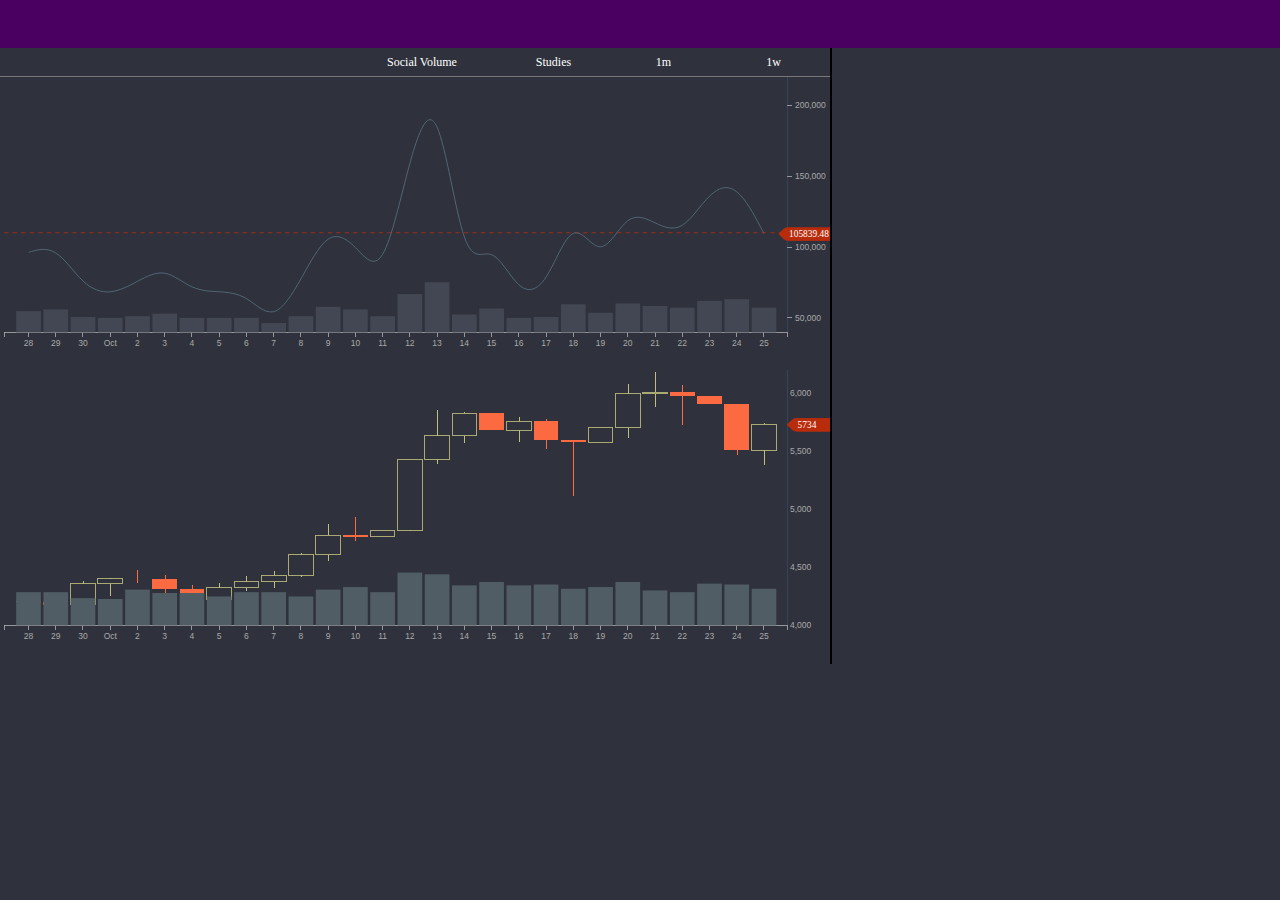
==== index.html @ 9d7d34ad "bottom chart is added" ====
<!DOCTYPE html>
<html>
<head>
    <title>BTC Chart - Decryptz</title>
    <meta charset="utf-8">
    <meta name="viewport" content="width=device-width, initial-scale=1">
    <link rel="stylesheet" href="https://use.fontawesome.com/releases/v5.3.1/css/all.css" integrity="sha384-mzrmE5qonljUremFsqc01SB46JvROS7bZs3IO2EmfFsd15uHvIt+Y8vEf7N7fWAU" crossorigin="anonymous">
    <link rel="stylesheet" href="cschart.css">
    <link rel="shortcut icon" href="favicon.ico">    
</head>
<body>
  <div class="header"></div>
    <div class="content">
    <div class="main-content">
        <div id="csbox">
            <div class="options-list">
              <div class="option dropdown">
                <a href="#" class="js-statname js-chart-title"><span class="stats-txt">Social Volume</span> &nbsp;<span class="fa fa-angle-down"></span></a>
                <ul class="chart-stat hide">
                  <li class="js-stat active">Social Volume</li>
                  <li class="js-stat">% Positive Sentiment</li>
                  <li class="js-stat">Positive Tweets</li>
                  <li class="js-stat">Negative Tweets</li>
                </ul>
              </div>

                <div class="option dropdown">
                <a href="#" class="js-statname js-chart-title"><span class="stats-txt">Studies</span>&nbsp;<span class="fa fa-angle-down"></span></a>
                <ul class="chart-stat hide">
                  <li class="js-stat active">EMA12</li>
                  <li class="js-stat">EMA26</li>
                  <li class="js-stat">Implied Price</li>                  
                </ul>
              </div>

              <div class="option dropdown">
                <a href="#" class="js-statname js-chart-title"><span class="stats-txt">1m</span>&nbsp;<span class="fa fa-angle-down"></span></a>
                <ul class="chart-stat hide">
                  <li class="js-stat active">1m</li>
                  <li class="js-stat">1h</li>
                  <li class="js-stat">1d</li>                  
                </ul>
              </div>

              <div class="option dropdown">
                <a href="#" class="js-statname js-chart-title"><span class="stats-txt">1w</span>&nbsp;<span class="fa fa-angle-down"></span></a>
                <ul class="chart-stat hide">
                  <li class="js-stat active">1w</li>
                  <li class="js-stat">2w</li>
                  <li class="js-stat">1m</li>
                  <li class="js-stat">3m</li>
                  <li class="js-stat">6m</li>
                  <li class="js-stat">1y</li>
                </ul>
              </div>
            </div>
            <div id="chart1"></div>
            <div id="chart2"></div>
        </div> <!-- csbox -->
        <div class="toolTip">
                <span id="huDate">9/8 03:00 – 9/9 03:00</span>
                <div class="hud-row">
                  <span id="huSocial">Negative Tweets: 6305</span>
                  <span id="huSocialVolume">Social Vol: 141k</span>
                </div>
                <div class="hud-row">
                  <span id="huOpen">Open: 6,413.12</span>
                  <span id="huClose">Close: 6,200.16</span>
                </div>
                <div class="hud-row">
                  <span id="huHigh">High: 6,480.57</span>
                  <span id="huLow">Low: 6,134.76</span>
                </div>
                <span id="huVolume">Volume: 49.7k</span>
        </div>
    </div> <!-- demobox -->
    <div class="sidebar">
    </div>
  </div>
    <script src="https://code.jquery.com/jquery-3.3.1.min.js" integrity="sha256-FgpCb/KJQlLNfOu91ta32o/NMZxltwRo8QtmkMRdAu8=" crossorigin="anonymous"></script>
    <script src="https://d3js.org/d3.v3.min.js" charset="utf-8"></script>        
    <script src="d3-zoom-pan-extent.js"></script>    
    <script src="topchart.js"></script>
    <script src="bottomchart.js"></script>
    <script src="csbars.js"></script>
    <script src="cslinechart.js"></script>    
    <script src="csdataprep.js"></script>
    <script src="csmain.js"></script>
    <script src="emchart.js"></script>
</body>
</html>
---- cschart.css ----
html, body {
    margin: 0;
    width: 100%;
    height: 100%;
}
/* Container
/* =============================================== */
#demobox {
    margin: auto;     
    min-width: 700px; 
    max-width: 1000px; 
    padding-left: 30px; 
    color: #333; }

#csbox {
    color: #fff;             
}


.grid text{
    display: none;
}
.options-list a{
    color: #fff;
    text-decoration: none;
}
body{
    background-color: #2f323c;    
    margin: 0;
    padding: 0;
}
/* Candlestick Chart
/* =============================================== */
 .grid { stroke-opacity: .3; }
 .axis line,
 .axis.xaxis path { fill: none; stroke: darkgrey; shape-rendering: crispEdges; }
 .tick text { font: 10px sans-serif; fill: darkgrey; stroke-opacity: .3; }
 .axis.yaxis path { fill: none; stroke: #292f3b; display: none}

 .bands rect { fill: #c8d6d6; fill-opacity: 0; stroke-opacity: 0; pointer-events: all; shape-rendering: crispEdges; }
 .bands .hoved { fill-opacity: .6; }
 .sticks rect { pointer-events: none; shape-rendering: crispEdges; }
 .candles .rise {stroke:#bec07a; fill:#2f323c;} 
 .sticks .rise{fill:#bec07a;}
 .sticks .fall,  .candles .fall { fill: #fc6a42; }
/* .sticks .hoved { stroke: white; }
 .candles .hoved { stroke: white; }*/
 .candles rect { pointer-events: none; shape-rendering: crispEdges; }

 .bbmn { fill: none; stroke: cyan; stroke-width: 1.5px; pointer-events: none; }
 .bbup { fill: none; stroke: green; stroke-width: 1.5px; pointer-events: none; }
 .bbdn { fill: none; stroke: crimson; stroke-width: 1.5px; pointer-events: none; }

 .volumebar { fill: #c8d6d6; } 
 .volumebar rect { pointer-events: none; }
/* .volumebar .hoved { fill: white; }*/
 .sigmabar { fill: darkgrey; } 
 .sigmabar rect { pointer-events: none; }
 .sigmabar .hoved { fill: white; }

#option    { width: 230px; height: 25px; float: left; padding-top: 5px; }
#option input { cursor: pointer; border-radius: 5px; color: #fff; background: #696d75; border: none; }
#option input {
                -webkit-box-shadow: 0px 1px 3px 0px rgba(0,0,0,0.75);
                -moz-box-shadow: 0px 1px 3px 0px rgba(0,0,0,0.75);
                box-shadow: 0px 1px 3px 0px rgba(0,0,0,0.75);
              }
#option .active { cursor: auto; background: #94979d; }
#option .active {
                -webkit-box-shadow: none;
                -moz-box-shadow: none;
                box-shadow: none;
              }
#infobar   { width: 440px; height: 25px; float: left; padding-top: 5px; text-align: left; font-family: sans-serif; }
.infohead  { width: 140px; height: 25px; margin: 0px 2px; float: left; }
.infobox   { width: 70px; height: 30px; margin: 0px 2px; float: left; }

#volchart .volbar .volfill { fill: crimson; } 
#volchart .sigbar .sigfill { fill: crimson; } 
#volchart input { cursor: pointer; }

path { 
  stroke: steelblue;  
  fill: none;
}

.list-inline-item {
    display: inline-block;
}

.list-inline select{
        border: none;
    padding: 0;
    background: none;
    color: #190430;
    font-weight: 600;
    height: auto !important;
    width: auto;
    -webkit-appearance: none;
    -moz-appearance: none;
    appearance: none;
}

.custom-control-input:checked ~ .custom-control-label::before {
    color: #fff;
    background-color: #07B0BB;
}

.custom-checkbox .custom-control-input:checked ~ .custom-control-label::after {
    border: 2px solid #07B0BB;
    padding: 2px;
    box-shadow: inset 0px 0px 0px 2px #fff;
    border-radius: 1px;
}
.custom-control-label::after {
    position: absolute;
    top: 0;
    left: 0;
    display: block;
    width: 0.8125rem;
    height: 0.8125rem;
    content: "";
    background-repeat: no-repeat;
    background-position: center center;
    background-size: 50% 50%;
}
.custom-checkbox .custom-control-input:checked ~ .custom-control-label::after {
    background-image: none;
}

.custom-control-input {
    position: absolute;
    z-index: -1;
    opacity: 0;
}
.custom-control {
    position: relative;
    display: block;
    min-height: 1.5rem;
    padding-left: 1.5rem;
}
.custom-checkbox .custom-control-label::before {
    background: none;
    border: 2px solid rgba(25, 4, 48, 0.3);
}

.custom-checkbox .custom-control-input:checked ~ .custom-control-label::before {
    background-color: #07B0BB;
}

fieldset:focus{
    outline: none;
}
fieldset{
    border: 0;
    outline: none;
    padding: 0 20px;
}
.custom-checkbox .custom-control-input:checked ~ .custom-control-label {
    color: #07B0BB;
}
.custom-control-label {
    color: #76767C;
}
.custom-checkbox .custom-control-label {
    vertical-align: middle;
}

.custom-checkbox .custom-control-label::before {
    background: none;
    border: 2px solid rgba(25, 4, 48, 0.3);
}
.custom-checkbox .custom-control-label::before {
    border-radius: 1px;
}
.custom-control-label::before {
    position: absolute;
    top: 0;
    left: 0;
    display: block;
    width: 0.8125rem;
    height: 0.8125rem;
    pointer-events: none;
    content: "";
    -webkit-user-select: none;
    -moz-user-select: none;
    -ms-user-select: none;
    user-select: none;
    background-color: #dee2e6;
}

.custom-control-inline {
    display: -webkit-inline-box;
    display: -webkit-inline-flex;
    display: -ms-inline-flexbox;
    display: inline-flex;
    margin-right: 1rem;
}

.btn-group input[type="radio"]{
        position: absolute;
    clip: rect(0, 0, 0, 0);
    pointer-events: none;
}

.btn-group label{
        position: relative;
    -webkit-box-flex: 0;
    -webkit-flex: 0 1 auto;
    -ms-flex: 0 1 auto;
    flex: 0 1 auto;
    color: #76767C;
    font-weight: 600;
}

.btn-link:hover {
    color: #2f2681;
    text-decoration: underline;
    background-color: transparent;
    border-color: transparent;
}

.ema12line{stroke:#70b0bb;}
.ema26line{stroke:#e29eda;}
.psline{stroke:#8cc176;}
.pvline{stroke:#8cc176;}
.nvline{stroke:#fc7a7a;}
.tvline{stroke:#9fb0ba;}
.ipline{stroke:#FAEFBD;}

.line:hover{stroke-width:2px;}

*,*:focus, *:hover{
    outline:none;
}
.indicator_g text{
    fill: white;    
    font-size: 11px;
}
.ps_indicator{stroke: #8cc176;fill:#8cc176;}
.nv_indicator{stroke: #fc7a7a;fill:#fc7a7a;}
.pv_indicator{stroke: #8cc176;fill:#8cc176;}
.tv_indicator{stroke: #9fb0ba;fill:#9fb0ba;}
.ema12_indicator{stroke: #70b0bb;fill:#70b0bb;}
.ema26_indicator{stroke: #e29eda;fill: #e29eda;}
.ohlc_indicator{stroke:#fc6a42;fill: #fc6a42;}
.ip_indicator{stroke:#FAEFBD;fill: #FAEFBD;}
.focus_indicator{stroke:#FAFAFA;fill:#FAFAFA;}
legend{color: #1904304d !important;text-align: left;padding-left: 0;margin-bottom: 10px;}

.implied_price{display: none;}
.linechart_wrapper.ip{display: none;}
svg{
    cursor: crosshair;
}

.ema_chart{
    display: none;
}
rect.pane{
    cursor: crosshair;
    fill: none;
    pointer-events: all;
}

.linechart_wrapper{
    display: none;
}

.sv.linechart_wrapper{
    display: block;
}

g.sticks,g.candles, g.volumebar{
    clip-path: url(#clip);
}
path.line{
    clip-path: url(#clip);
}

#radioes2 label.active{font-weight: 700;color: #2f2681;text-decoration: underline;}
.list-inline{
    text-align: left;
}
.focus_g text{
    fill: black;
    font-size: 11px;
}
.x_wrapper text{
    fill: white;
    text-anchor: middle;
}

.x_grid_line,.y_grid_line{
    stroke: #999999;
    stroke-width:1px;
}

@media screen and (max-width: 768px){
    svg{
        width: 100%;
        height: auto;
    }

    #demobox{
        min-width: inherit;
        padding-left: 0;       
    }   

    #csbox{
        height: auto;
    }

    fieldset{
        padding: 0px;
    }

    ul.list-inline{
        padding-left: 0;
    }
}

.main-content {
    display: flex;
    flex: 1;
    flex-direction: column;
    position: relative;
}

.sidebar {
    width: 450px;
    display: flex;
    flex-flow: column nowrap;
    border-left: 2px solid #000;
}

.content{
    display: flex;
    flex: 1;    
    position: relative;
    max-height: calc(100vh - 48px);
}

.options-list{
    display: flex;
    justify-content: flex-end;
    border-bottom: 1px solid #777;
}

.option:first-child{
    width: 150px;
}
.option{
    display: inline-block;
    width: 110px;
    text-align: center;
    position: relative;
    font-size: 12px;
}

.hide{
    display: none;
}

.option ul{
    position: absolute;
    left: 0;
    top: 100%;
    width: 100%;
    margin: 0;
    padding: 0;
    list-style: none;
    background-color: #40434c;
    z-index: 9999;
}
.option ul li{
    list-style-type: none;
    padding: 3px;
    text-align: center;
    height: 1.5rem;
    line-height: 1.5rem;
    border-bottom: 1px solid rgba(255,255,255,0.05);
}

.option a{
    padding:6px 15px;
    display: inline-block;    
    width: 100%;
}

.fa{
    font-size: 14px;
    font-weight: 600;
}

.active{
    background-color: #40434c;
}

.js-stat.active{
    background-color: rgba(255,255,255,0.1);
}

.header{
    background-color: #4a0061;
    width:100%;
    height:48px;
}

::-webkit-scrollbar {
    width: 8px;
    background-color: #373737;
}
::-webkit-scrollbar-thumb {
    -webkit-box-shadow: inset 0 0 6px rgba(0,0,0,0.6);
    background-color: #777;
}

*{
    box-sizing: border-box;
}

.indicator_g path{
    fill: #B82C0C !important;
    stroke:#B82C0C !important;
}

.sv path{
    stroke:#576F7F;
}

.dotted_line{
    stroke:#B82C0C !important;
    stroke-dasharray: 5 5;
}

.toolTip {
    font-family: "Helvetica Neue", Helvetica, Arial, sans-serif;
    position: absolute;
    display: none;
    width: auto;
    height: auto;
    min-width: 310px;
    min-height: 115px;    
    border: 0 none;        
    background-color: rgba(0,0,0,0.2);
    color: white;
    font: 13px sans-serif;
    padding: 8px 20px;
    text-align: left;
    left: 50%;
    -webkit-transform: translateX(-50%);
    transform: translateX(-50%);
    top: 30px;
}

#huDate{
    text-align: center;
    padding-bottom: 5px;
    display: block;
}
.toolTip td{
  vertical-align: top;
  padding: 5px 15px;
  font-family: "Source Sans Pro";
  font-size: 11px;
  line-height: 14px;
}


.sv_barbar rect{
    fill:#434753;
}
.tvbar rect{
    fill:#505D64;
}
.x_move_rect{
    fill:#bfbfbf33;
}

.hud-row{
    display: flex;
    justify-content: space-between;
    padding-bottom: 5px;
}
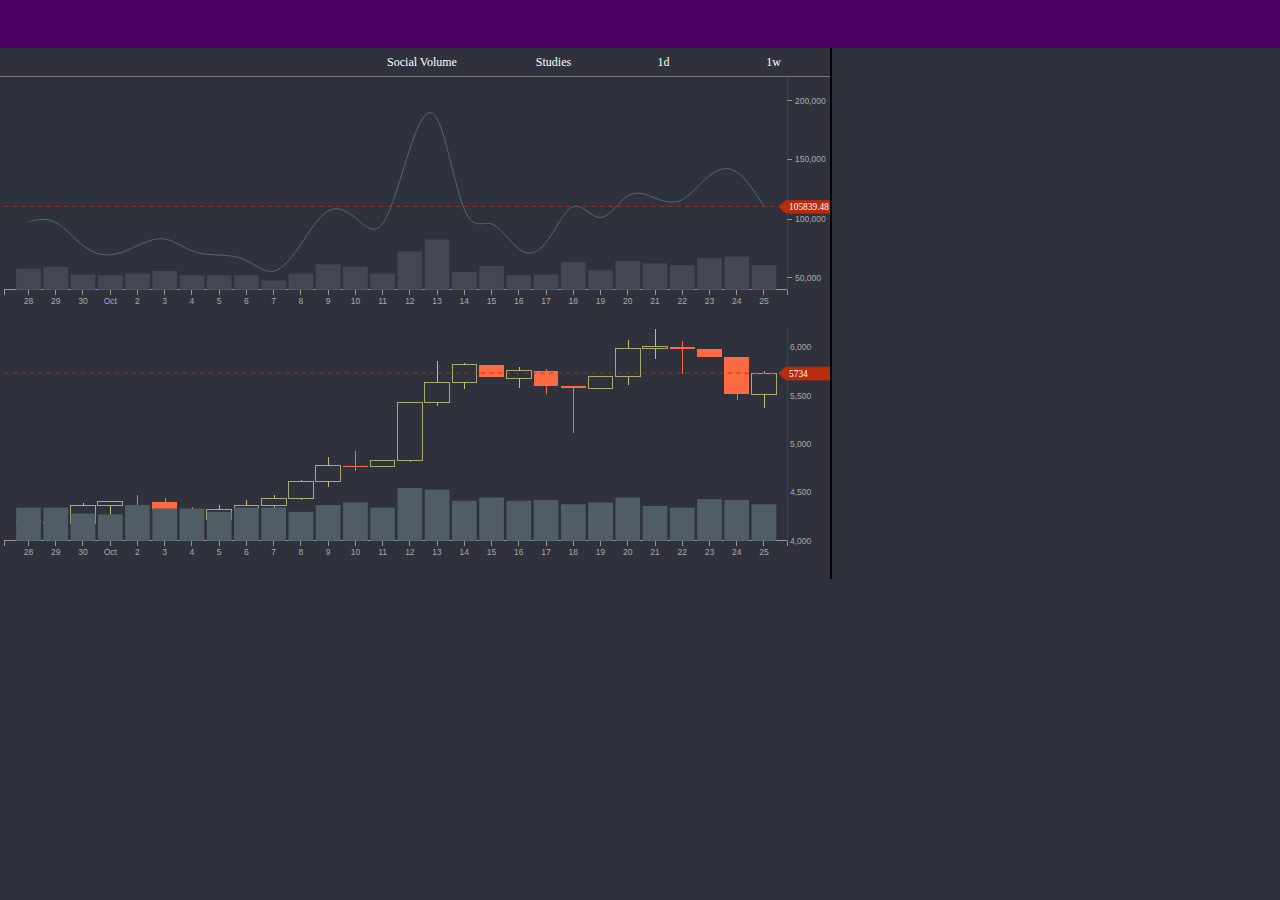
==== commit 8293763a: "dropdown highlight completed" ====
--- a/index.html
+++ b/index.html
@@ -15,42 +15,42 @@
         <div id="csbox">
             <div class="options-list">
               <div class="option dropdown">
-                <a href="#" class="js-statname js-chart-title"><span class="stats-txt">Social Volume</span> &nbsp;<span class="fa fa-angle-down"></span></a>
+                <a href="#" class="js-statname js-chart-title" id="linechart-stat"><span class="stats-txt">Social Volume</span> &nbsp;<span class="fa fa-angle-down"></span></a>
                 <ul class="chart-stat hide">
-                  <li class="js-stat active">Social Volume</li>
-                  <li class="js-stat">% Positive Sentiment</li>
-                  <li class="js-stat">Positive Tweets</li>
-                  <li class="js-stat">Negative Tweets</li>
+                  <li class="js-stat active" data-option="sv">Social Volume</li>
+                  <li class="js-stat" data-option="ps">% Positive Sentiment</li>
+                  <li class="js-stat" data-option="pv">Positive Tweets</li>
+                  <li class="js-stat" data-option="nv">Negative Tweets</li>
                 </ul>
               </div>
 
-                <div class="option dropdown">
-                <a href="#" class="js-statname js-chart-title"><span class="stats-txt">Studies</span>&nbsp;<span class="fa fa-angle-down"></span></a>
+              <div class="option dropdown ema_options">
+                <a href="#" class="js-statname js-chart-title" id="studies-stat"><span class="stats-txt">Studies</span>&nbsp;<span class="fa fa-angle-down"></span></a>
                 <ul class="chart-stat hide">
-                  <li class="js-stat active">EMA12</li>
-                  <li class="js-stat">EMA26</li>
-                  <li class="js-stat">Implied Price</li>                  
+                  <li class="study ema12 js-stat" data-option="ema12">EMA12</li>
+                  <li class="study ema26 js-stat" data-option="ema26">EMA26</li>
+                  <li class="study ip js-stat" data-option="ip">Implied Price</li>                  
                 </ul>
               </div>
 
               <div class="option dropdown">
-                <a href="#" class="js-statname js-chart-title"><span class="stats-txt">1m</span>&nbsp;<span class="fa fa-angle-down"></span></a>
+                <a href="#" class="js-statname js-chart-title" id="period-stat"><span class="stats-txt">1d</span>&nbsp;<span class="fa fa-angle-down"></span></a>
                 <ul class="chart-stat hide">
-                  <li class="js-stat active">1m</li>
-                  <li class="js-stat">1h</li>
-                  <li class="js-stat">1d</li>                  
+<!--                   <li class="js-stat">1m</li>
+                  <li class="js-stat">1h</li> -->
+                  <li class="js-stat active">1d</li>                  
                 </ul>
               </div>
 
               <div class="option dropdown">
-                <a href="#" class="js-statname js-chart-title"><span class="stats-txt">1w</span>&nbsp;<span class="fa fa-angle-down"></span></a>
+                <a href="#" class="js-statname js-chart-title" id="duration-stat"><span class="stats-txt">1w</span>&nbsp;<span class="fa fa-angle-down"></span></a>
                 <ul class="chart-stat hide">
-                  <li class="js-stat active">1w</li>
-                  <li class="js-stat">2w</li>
-                  <li class="js-stat">1m</li>
-                  <li class="js-stat">3m</li>
-                  <li class="js-stat">6m</li>
-                  <li class="js-stat">1y</li>
+                  <li class="js-stat active" data-option="1w">1w</li>
+                  <li class="js-stat" data-option="2w">2w</li>
+                  <li class="js-stat" data-option="1m">1m</li>
+                  <li class="js-stat" data-option="3m">3m</li>
+                  <li class="js-stat" data-option="6m">6m</li>
+                  <li class="js-stat" data-option="1y">1y</li>
                 </ul>
               </div>
             </div>
--- a/cschart.css
+++ b/cschart.css
@@ -373,15 +373,19 @@
     background-color: #40434c;
     z-index: 9999;
 }
+.option ul li:hover{
+    background-color: rgba(255,255,255,0.1);
+}
 .option ul li{
     list-style-type: none;
-    padding: 3px;
+    padding: 6px;
     text-align: center;
-    height: 1.5rem;
-    line-height: 1.5rem;
+    cursor: pointer;
     border-bottom: 1px solid rgba(255,255,255,0.05);
 }
-
+.option a:hover{
+    background-color: #40434c;
+}
 .option a{
     padding:6px 15px;
     display: inline-block;    
@@ -482,4 +486,14 @@
     display: flex;
     justify-content: space-between;
     padding-bottom: 5px;
+}
+
+.study.ema26.active{
+    color:#e29eda;
+}
+.study.ip.active{
+    color:#faedb2;
+}
+.study.ema12.active{
+    color: #07b0bb;
 }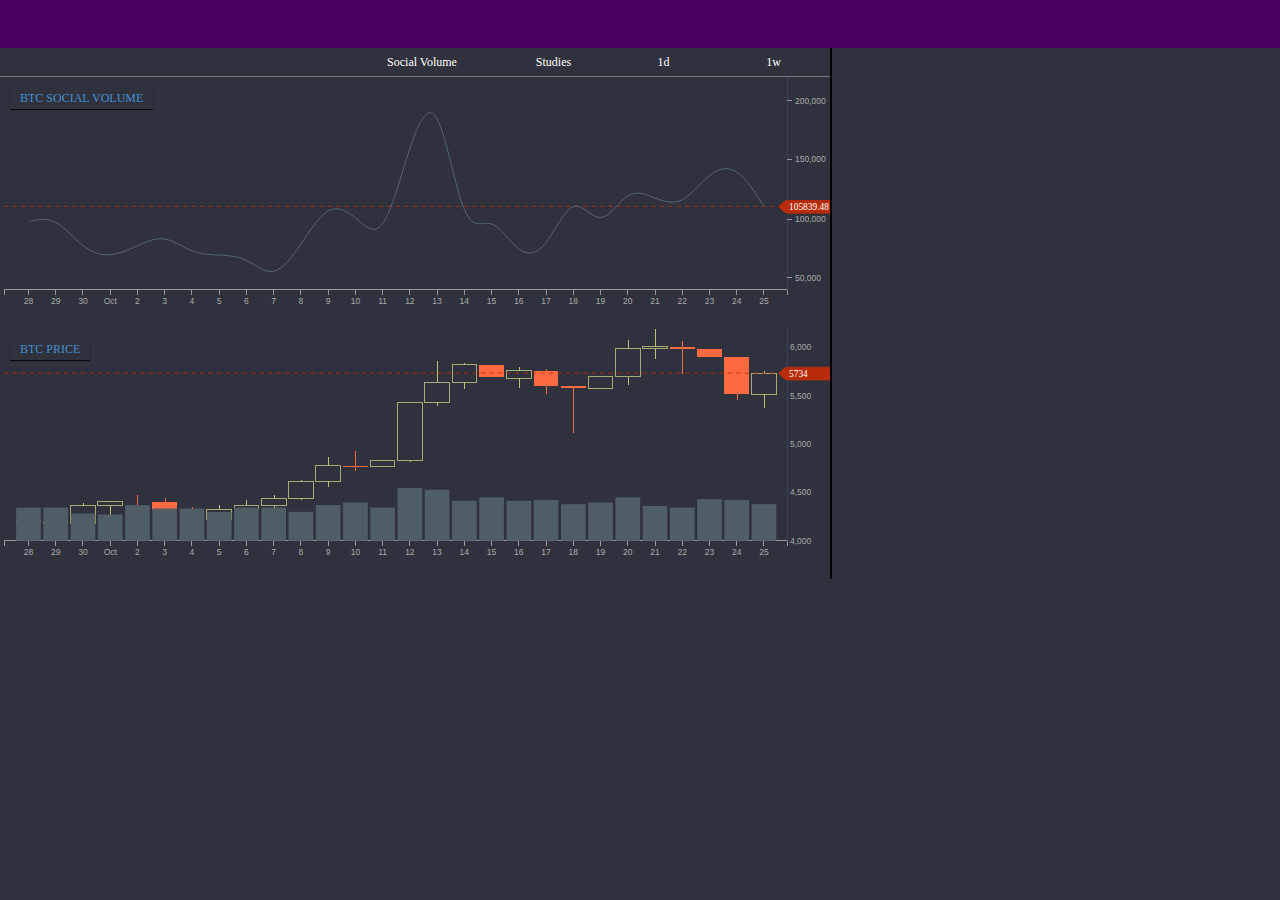
==== commit 251223ac: "chart type dropdown completed" ====
--- a/index.html
+++ b/index.html
@@ -54,8 +54,8 @@
                 </ul>
               </div>
             </div>
-            <div id="chart1"></div>
-            <div id="chart2"></div>
+            <div class="chart_wrapper"><div class="stx-panel-title chart-title" id="topchart_title">BTC Social Volume</div><div id="chart1"></div></div>
+            <div class="chart_wrapper"><div class="stx-panel-title chart-title">BTC Price</div><div id="chart2"></div></div>            
         </div> <!-- csbox -->
         <div class="toolTip">
                 <span id="huDate">9/8 03:00 – 9/9 03:00</span>
--- a/cschart.css
+++ b/cschart.css
@@ -261,10 +261,6 @@
     cursor: crosshair;
     fill: none;
     pointer-events: all;
-}
-
-.linechart_wrapper{
-    display: none;
 }
 
 .sv.linechart_wrapper{
@@ -496,4 +492,21 @@
 }
 .study.ema12.active{
     color: #07b0bb;
+}
+
+.chart_wrapper{
+    position: relative;
+}
+
+.chart_wrapper .stx-panel-title{
+    position: absolute;
+    color: #468fd2;
+    box-shadow: 0px 1px 1px rgba(0,0,0,0.8);
+    text-align: left;
+    text-transform: uppercase;
+    padding: 0 10px 0 10px;
+    line-height: 22px;
+    font-size: 12px;
+    left: 10px;
+    top: 10px;
 }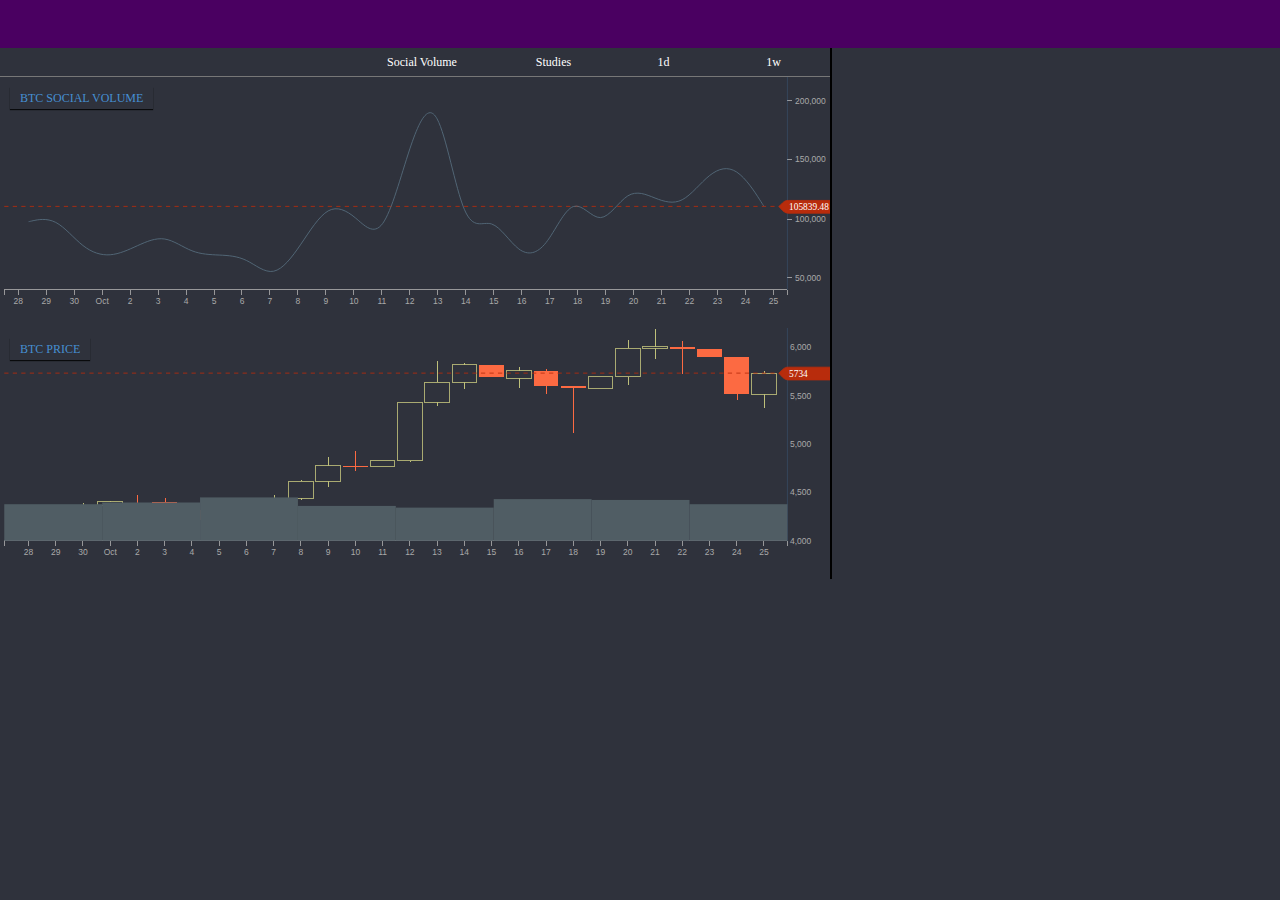
==== commit 63906736: "gradient added" ====
--- a/index.html
+++ b/index.html
@@ -84,6 +84,7 @@
     <script src="bottomchart.js"></script>
     <script src="csbars.js"></script>
     <script src="cslinechart.js"></script>    
+    <script src="csareachart.js"></script>    
     <script src="csdataprep.js"></script>
     <script src="csmain.js"></script>
     <script src="emchart.js"></script>
--- a/cschart.css
+++ b/cschart.css
@@ -440,12 +440,12 @@
     display: none;
     width: auto;
     height: auto;
-    min-width: 310px;
+    min-width: 325px;
     min-height: 115px;    
     border: 0 none;        
     background-color: rgba(0,0,0,0.2);
     color: white;
-    font: 13px sans-serif;
+    font: 12px sans-serif;
     padding: 8px 20px;
     text-align: left;
     left: 50%;
@@ -509,4 +509,8 @@
     font-size: 12px;
     left: 10px;
     top: 10px;
+}
+
+.areachart_wrapper path{
+    fill:url('#path_grad');
 }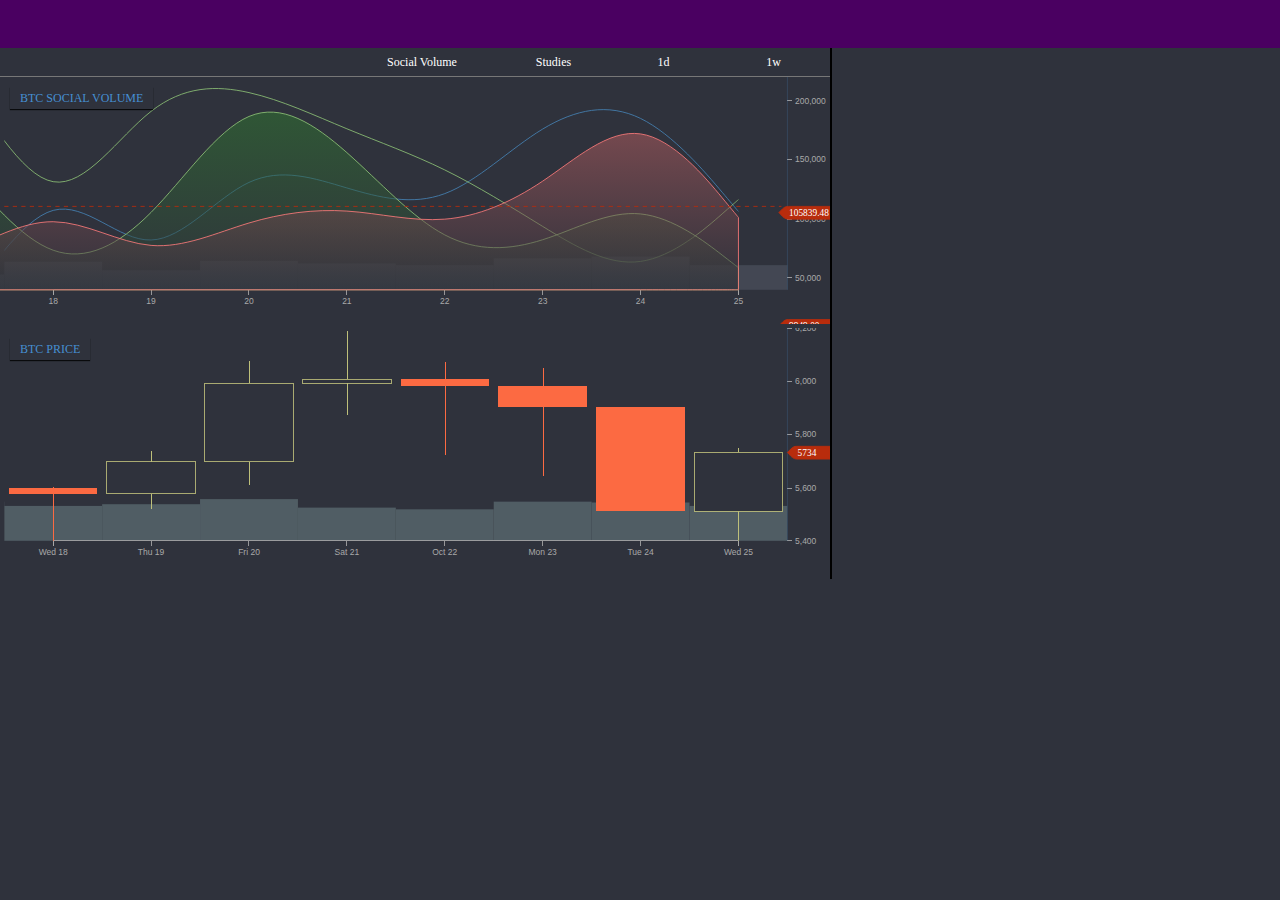
==== commit 45cab214: "unnecessary files removed" ====
--- a/index.html
+++ b/index.html
@@ -82,9 +82,9 @@
     <script src="d3-zoom-pan-extent.js"></script>    
     <script src="topchart.js"></script>
     <script src="bottomchart.js"></script>
-    <script src="csbars.js"></script>
+<!--     <script src="csbars.js"></script>
     <script src="cslinechart.js"></script>    
-    <script src="csareachart.js"></script>    
+    <script src="csareachart.js"></script>  -->   
     <script src="csdataprep.js"></script>
     <script src="csmain.js"></script>
     <script src="emchart.js"></script>
--- a/cschart.css
+++ b/cschart.css
@@ -224,7 +224,10 @@
 .ema26line{stroke:#e29eda;}
 .psline{stroke:#8cc176;}
 .pvline{stroke:#8cc176;}
-.nvline{stroke:#fc7a7a;}
+.pvarea{
+    stroke: #8cc176;
+}
+.nvarea,.nvline{stroke:#fc7a7a;}
 .tvline{stroke:#9fb0ba;}
 .ipline{stroke:#FAEFBD;}
 
@@ -267,13 +270,16 @@
     display: block;
 }
 
-g.sticks,g.candles, g.volumebar{
+g.sticks,g.candles, g.volumebar, g.sv_barbar g.svbar{
     clip-path: url(#clip);
 }
 path.line{
     clip-path: url(#clip);
 }
 
+g.tvbar{
+    clip-path: url(#clip2);
+}
 #radioes2 label.active{font-weight: 700;color: #2f2681;text-decoration: underline;}
 .list-inline{
     text-align: left;
@@ -468,7 +474,7 @@
 }
 
 
-.sv_barbar rect{
+.svbar rect{
     fill:#434753;
 }
 .tvbar rect{
@@ -513,4 +519,13 @@
 
 .areachart_wrapper path{
     fill:url('#path_grad');
+}
+.pvarea.area{
+    fill:url('#path_gradpv');   
+    fill-opacity: 0.5;
+}
+
+.nvarea.area{
+    fill:url('#path_gradnv');   
+    fill-opacity: 0.5;
 }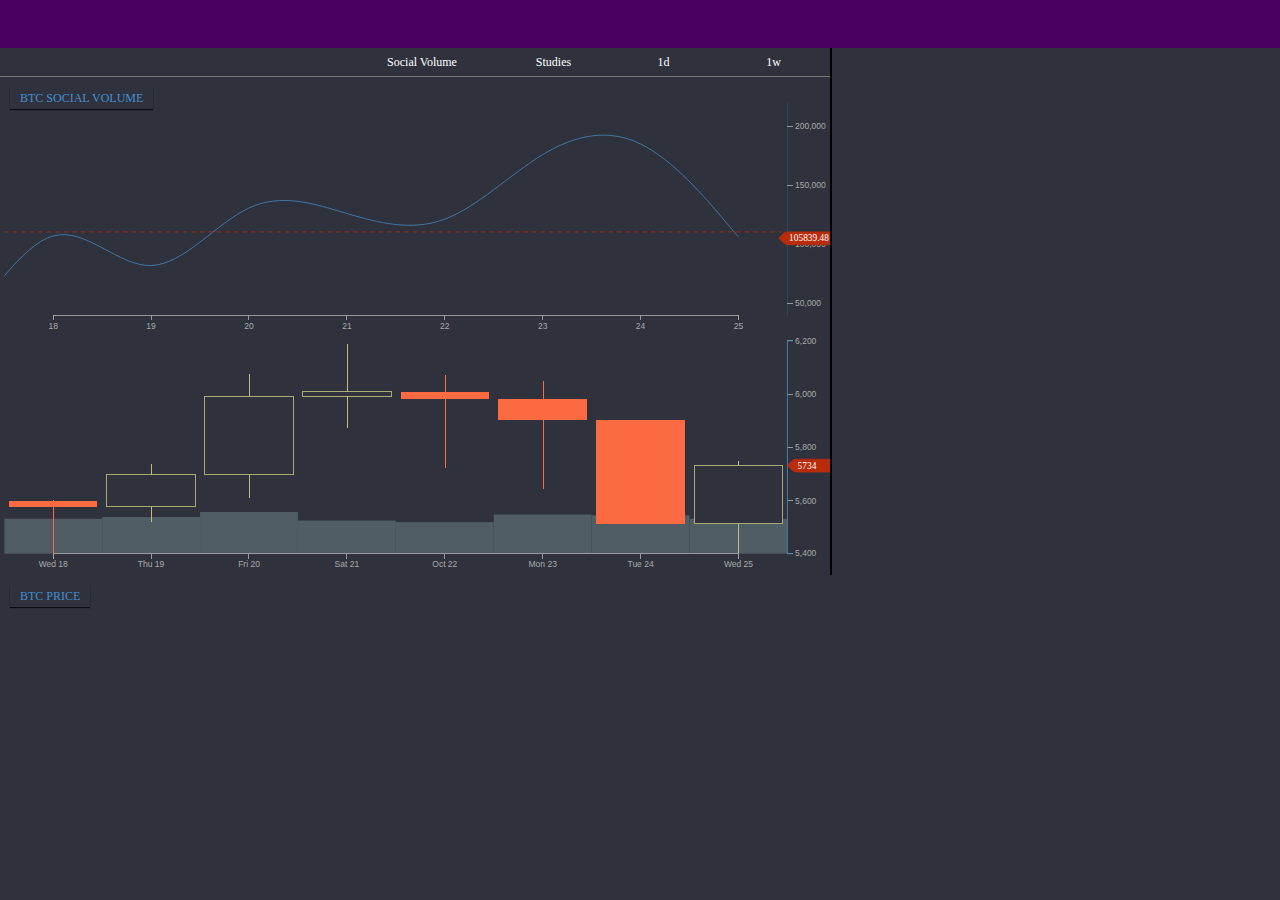
==== commit 466df0fb: "one js file merged" ====
--- a/index.html
+++ b/index.html
@@ -42,7 +42,7 @@
                 </ul>
               </div>
 
-              <div class="option dropdown">
+              <div class="option dropdown duration">
                 <a href="#" class="js-statname js-chart-title" id="duration-stat"><span class="stats-txt">1w</span>&nbsp;<span class="fa fa-angle-down"></span></a>
                 <ul class="chart-stat hide">
                   <li class="js-stat active" data-option="1w">1w</li>
--- a/cschart.css
+++ b/cschart.css
@@ -270,12 +270,13 @@
     display: block;
 }
 
-g.sticks,g.candles, g.volumebar, g.sv_barbar g.svbar{
+g.sticks,g.candles, g.volumebar, g.sv_barbar, g.svbar,.pvarea,.nvarea{
     clip-path: url(#clip);
 }
 path.line{
     clip-path: url(#clip);
 }
+
 
 g.tvbar{
     clip-path: url(#clip2);
@@ -284,7 +285,7 @@
 .list-inline{
     text-align: left;
 }
-.focus_g text{
+.focus_g text,.bot_focus_g text{
     fill: black;
     font-size: 11px;
 }
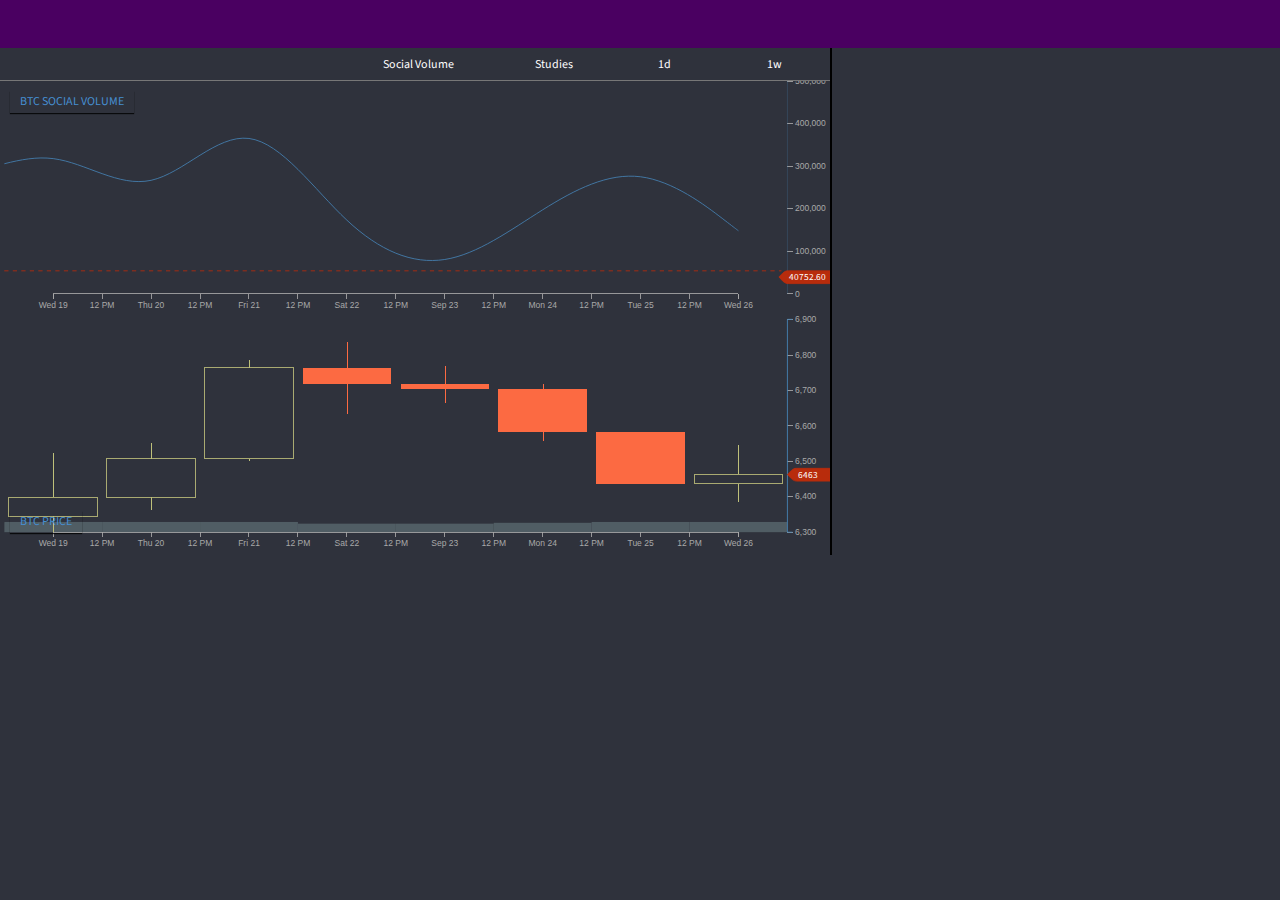
==== commit 5dd17b32: "period selector done" ====
--- a/index.html
+++ b/index.html
@@ -4,6 +4,7 @@
     <title>BTC Chart - Decryptz</title>
     <meta charset="utf-8">
     <meta name="viewport" content="width=device-width, initial-scale=1">
+    <link href="https://fonts.googleapis.com/css?family=Source+Sans+Pro" rel="stylesheet">
     <link rel="stylesheet" href="https://use.fontawesome.com/releases/v5.3.1/css/all.css" integrity="sha384-mzrmE5qonljUremFsqc01SB46JvROS7bZs3IO2EmfFsd15uHvIt+Y8vEf7N7fWAU" crossorigin="anonymous">
     <link rel="stylesheet" href="cschart.css">
     <link rel="shortcut icon" href="favicon.ico">    
@@ -54,8 +55,11 @@
                 </ul>
               </div>
             </div>
-            <div class="chart_wrapper"><div class="stx-panel-title chart-title" id="topchart_title">BTC Social Volume</div><div id="chart1"></div></div>
-            <div class="chart_wrapper"><div class="stx-panel-title chart-title">BTC Price</div><div id="chart2"></div></div>            
+            <div class="chart_wrapper">
+              <div class="stx-panel-title chart-title" id="topchart_title">BTC Social Volume</div>
+              <div class="stx-panel-title chart-title" id="botchart_title">BTC Price</div>
+              <div id="chart1"></div>
+            </div>          
         </div> <!-- csbox -->
         <div class="toolTip">
                 <span id="huDate">9/8 03:00 – 9/9 03:00</span>
--- a/cschart.css
+++ b/cschart.css
@@ -2,6 +2,7 @@
     margin: 0;
     width: 100%;
     height: 100%;
+    font-family: 'Source Sans Pro', sans-serif;
 }
 /* Container
 /* =============================================== */
@@ -16,7 +17,9 @@
     color: #fff;             
 }
 
-
+#botchart_title{
+    top: 430px;
+}
 .grid text{
     display: none;
 }
@@ -351,7 +354,7 @@
 }
 
 .option:first-child{
-    width: 150px;
+    width: 160px;
 }
 .option{
     display: inline-block;
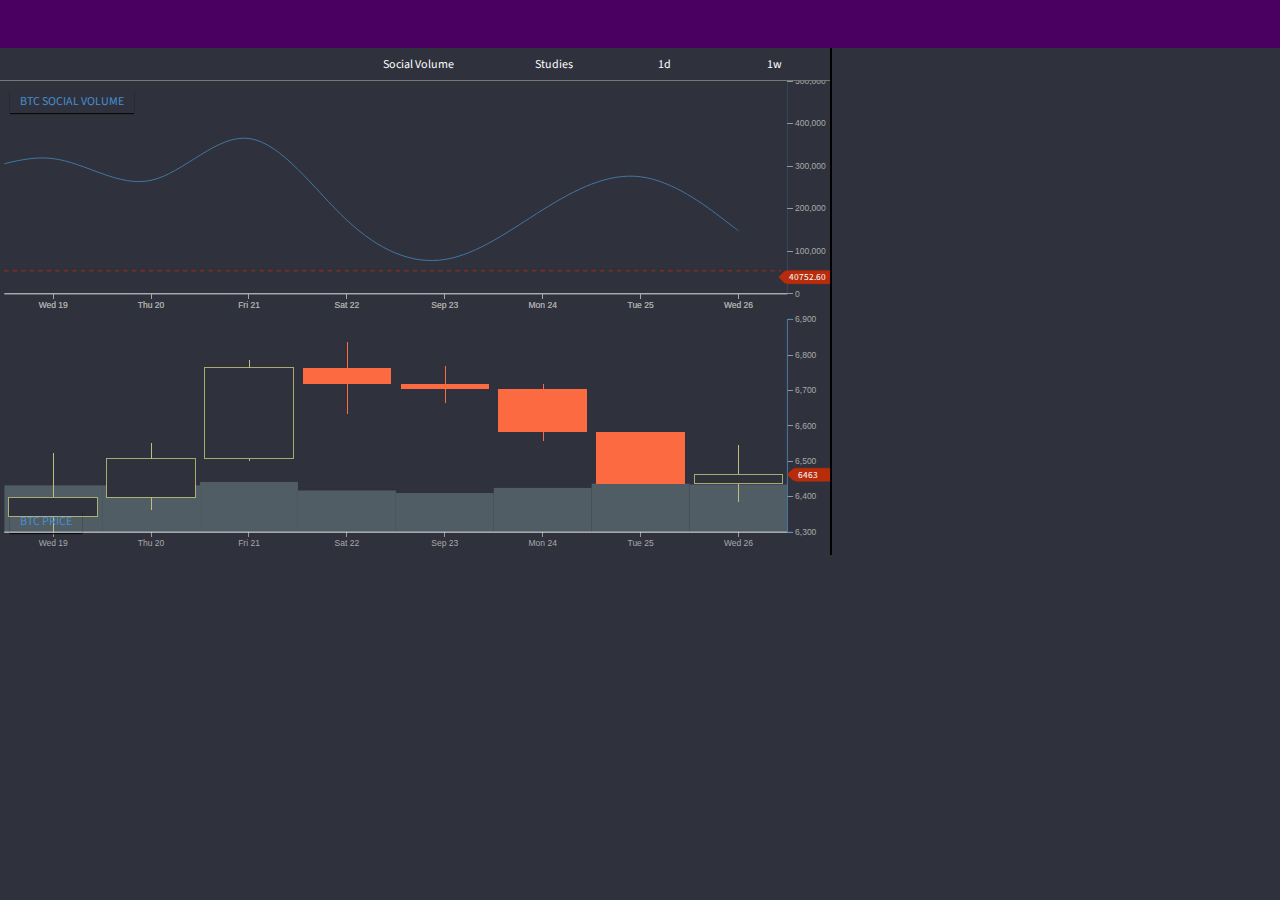
==== commit 8272627b: "ema updates" ====
--- a/index.html
+++ b/index.html
@@ -1,5 +1,6 @@
 <!DOCTYPE html>
 <html>
+
 <head>
     <title>BTC Chart - Decryptz</title>
     <meta charset="utf-8">
@@ -7,90 +8,88 @@
     <link href="https://fonts.googleapis.com/css?family=Source+Sans+Pro" rel="stylesheet">
     <link rel="stylesheet" href="https://use.fontawesome.com/releases/v5.3.1/css/all.css" integrity="sha384-mzrmE5qonljUremFsqc01SB46JvROS7bZs3IO2EmfFsd15uHvIt+Y8vEf7N7fWAU" crossorigin="anonymous">
     <link rel="stylesheet" href="cschart.css">
-    <link rel="shortcut icon" href="favicon.ico">    
+    <link rel="shortcut icon" href="favicon.ico">
 </head>
+
 <body>
-  <div class="header"></div>
+    <div class="header"></div>
     <div class="content">
-    <div class="main-content">
-        <div id="csbox">
-            <div class="options-list">
-              <div class="option dropdown">
-                <a href="#" class="js-statname js-chart-title" id="linechart-stat"><span class="stats-txt">Social Volume</span> &nbsp;<span class="fa fa-angle-down"></span></a>
-                <ul class="chart-stat hide">
-                  <li class="js-stat active" data-option="sv">Social Volume</li>
-                  <li class="js-stat" data-option="ps">% Positive Sentiment</li>
-                  <li class="js-stat" data-option="pv">Positive Tweets</li>
-                  <li class="js-stat" data-option="nv">Negative Tweets</li>
-                </ul>
-              </div>
+        <div class="main-content">
+            <div id="csbox">
+                <div class="options-list">
+                    <div class="option dropdown">
+                        <a href="#" class="js-statname js-chart-title" id="linechart-stat"><span class="stats-txt">Social Volume</span> &nbsp;<span class="fa fa-angle-down"></span></a>
+                        <ul class="chart-stat hide">
+                            <li class="js-stat active" data-option="sv">Social Volume</li>
+                            <li class="js-stat" data-option="ps">% Positive Sentiment</li>
+                            <li class="js-stat" data-option="pv">Positive Tweets</li>
+                            <li class="js-stat" data-option="nv">Negative Tweets</li>
+                        </ul>
+                    </div>
 
-              <div class="option dropdown ema_options">
-                <a href="#" class="js-statname js-chart-title" id="studies-stat"><span class="stats-txt">Studies</span>&nbsp;<span class="fa fa-angle-down"></span></a>
-                <ul class="chart-stat hide">
-                  <li class="study ema12 js-stat" data-option="ema12">EMA12</li>
-                  <li class="study ema26 js-stat" data-option="ema26">EMA26</li>
-                  <li class="study ip js-stat" data-option="ip">Implied Price</li>                  
-                </ul>
-              </div>
+                    <div class="option dropdown ema_options">
+                        <a href="#" class="js-statname js-chart-title" id="studies-stat"><span class="stats-txt">Studies</span>&nbsp;<span class="fa fa-angle-down"></span></a>
+                        <ul class="chart-stat hide">
+                            <li class="study ema12 js-stat" data-option="ema12">EMA12</li>
+                            <li class="study ema26 js-stat" data-option="ema26">EMA26</li>
+                            <li class="study ip js-stat" data-option="ip">Implied Price</li>
+                        </ul>
+                    </div>
 
-              <div class="option dropdown">
-                <a href="#" class="js-statname js-chart-title" id="period-stat"><span class="stats-txt">1d</span>&nbsp;<span class="fa fa-angle-down"></span></a>
-                <ul class="chart-stat hide">
-<!--                   <li class="js-stat">1m</li>
+                    <div class="option dropdown">
+                        <a href="#" class="js-statname js-chart-title" id="period-stat"><span class="stats-txt">1d</span>&nbsp;<span class="fa fa-angle-down"></span></a>
+                        <ul class="chart-stat hide">
+                            <!--                   <li class="js-stat">1m</li>
                   <li class="js-stat">1h</li> -->
-                  <li class="js-stat active">1d</li>                  
-                </ul>
-              </div>
+                            <li class="js-stat active">1d</li>
+                        </ul>
+                    </div>
 
-              <div class="option dropdown duration">
-                <a href="#" class="js-statname js-chart-title" id="duration-stat"><span class="stats-txt">1w</span>&nbsp;<span class="fa fa-angle-down"></span></a>
-                <ul class="chart-stat hide">
-                  <li class="js-stat active" data-option="1w">1w</li>
-                  <li class="js-stat" data-option="2w">2w</li>
-                  <li class="js-stat" data-option="1m">1m</li>
-                  <li class="js-stat" data-option="3m">3m</li>
-                  <li class="js-stat" data-option="6m">6m</li>
-                  <li class="js-stat" data-option="1y">1y</li>
-                </ul>
-              </div>
+                    <div class="option dropdown duration">
+                        <a href="#" class="js-statname js-chart-title" id="duration-stat"><span class="stats-txt">1w</span>&nbsp;<span class="fa fa-angle-down"></span></a>
+                        <ul class="chart-stat hide">
+                            <li class="js-stat active" data-option="1w">1w</li>
+                            <li class="js-stat" data-option="2w">2w</li>
+                            <li class="js-stat" data-option="1m">1m</li>
+                            <li class="js-stat" data-option="3m">3m</li>
+                            <li class="js-stat" data-option="6m">6m</li>
+                            <li class="js-stat" data-option="1y">1y</li>
+                        </ul>
+                    </div>
+                </div>
+                <div class="chart_wrapper">
+                    <div class="stx-panel-title chart-title" id="topchart_title">BTC Social Volume</div>
+                    <div class="stx-panel-title chart-title" id="botchart_title">BTC Price</div>
+                    <div id="chart1"></div>
+                </div>
             </div>
-            <div class="chart_wrapper">
-              <div class="stx-panel-title chart-title" id="topchart_title">BTC Social Volume</div>
-              <div class="stx-panel-title chart-title" id="botchart_title">BTC Price</div>
-              <div id="chart1"></div>
-            </div>          
-        </div> <!-- csbox -->
-        <div class="toolTip">
+            <!-- csbox -->
+            <div class="toolTip">
                 <span id="huDate">9/8 03:00 – 9/9 03:00</span>
                 <div class="hud-row">
-                  <span id="huSocial">Negative Tweets: 6305</span>
-                  <span id="huSocialVolume">Social Vol: 141k</span>
+                    <span id="huSocial">Negative Tweets: 6305</span>
+                    <span id="huSocialVolume">Social Vol: 141k</span>
                 </div>
                 <div class="hud-row">
-                  <span id="huOpen">Open: 6,413.12</span>
-                  <span id="huClose">Close: 6,200.16</span>
+                    <span id="huOpen">Open: 6,413.12</span>
+                    <span id="huClose">Close: 6,200.16</span>
                 </div>
                 <div class="hud-row">
-                  <span id="huHigh">High: 6,480.57</span>
-                  <span id="huLow">Low: 6,134.76</span>
+                    <span id="huHigh">High: 6,480.57</span>
+                    <span id="huLow">Low: 6,134.76</span>
                 </div>
                 <span id="huVolume">Volume: 49.7k</span>
+            </div>
         </div>
-    </div> <!-- demobox -->
-    <div class="sidebar">
+        <!-- demobox -->
+        <div class="sidebar">
+        </div>
     </div>
-  </div>
     <script src="https://code.jquery.com/jquery-3.3.1.min.js" integrity="sha256-FgpCb/KJQlLNfOu91ta32o/NMZxltwRo8QtmkMRdAu8=" crossorigin="anonymous"></script>
-    <script src="https://d3js.org/d3.v3.min.js" charset="utf-8"></script>        
-    <script src="d3-zoom-pan-extent.js"></script>    
+    <script src="https://d3js.org/d3.v3.min.js" charset="utf-8"></script>
+    <script src="d3-zoom-pan-extent.js"></script>
     <script src="topchart.js"></script>
-    <script src="bottomchart.js"></script>
-<!--     <script src="csbars.js"></script>
-    <script src="cslinechart.js"></script>    
-    <script src="csareachart.js"></script>  -->   
-    <script src="csdataprep.js"></script>
     <script src="csmain.js"></script>
-    <script src="emchart.js"></script>
 </body>
+
 </html>--- a/cschart.css
+++ b/cschart.css
@@ -1,98 +1,200 @@
-html, body {
+html,
+body {
     margin: 0;
     width: 100%;
     height: 100%;
     font-family: 'Source Sans Pro', sans-serif;
 }
-/* Container
+/* Container 
 /* =============================================== */
+
 #demobox {
-    margin: auto;     
-    min-width: 700px; 
-    max-width: 1000px; 
-    padding-left: 30px; 
-    color: #333; }
-
+    margin: auto;
+    min-width: 700px;
+    max-width: 1000px;
+    padding-left: 30px;
+    color: #333;
+}
 #csbox {
-    color: #fff;             
-}
-
-#botchart_title{
+    color: #fff;
+}
+#botchart_title {
     top: 430px;
 }
-.grid text{
+.grid text {
     display: none;
 }
-.options-list a{
+.options-list a {
     color: #fff;
     text-decoration: none;
 }
-body{
-    background-color: #2f323c;    
+body {
+    background-color: #2f323c;
     margin: 0;
     padding: 0;
 }
-/* Candlestick Chart
+/* Candlestick Chart 
 /* =============================================== */
- .grid { stroke-opacity: .3; }
- .axis line,
- .axis.xaxis path { fill: none; stroke: darkgrey; shape-rendering: crispEdges; }
- .tick text { font: 10px sans-serif; fill: darkgrey; stroke-opacity: .3; }
- .axis.yaxis path { fill: none; stroke: #292f3b; display: none}
 
- .bands rect { fill: #c8d6d6; fill-opacity: 0; stroke-opacity: 0; pointer-events: all; shape-rendering: crispEdges; }
- .bands .hoved { fill-opacity: .6; }
- .sticks rect { pointer-events: none; shape-rendering: crispEdges; }
- .candles .rise {stroke:#bec07a; fill:#2f323c;} 
- .sticks .rise{fill:#bec07a;}
- .sticks .fall,  .candles .fall { fill: #fc6a42; }
-/* .sticks .hoved { stroke: white; }
- .candles .hoved { stroke: white; }*/
- .candles rect { pointer-events: none; shape-rendering: crispEdges; }
+.grid {
+    stroke-opacity: .3;
+}
+.axis line,
+.axis.xaxis path {
+    fill: none;
+    stroke: darkgrey;
+    shape-rendering: crispEdges;
+}
+.tick text {
+    font: 10px sans-serif;
+    fill: darkgrey;
+    stroke-opacity: .3;
+}
+.axis.yaxis path {
+    fill: none;
+    stroke: #292f3b;
+    display: none
+}
+.bands rect {
+    fill: #c8d6d6;
+    fill-opacity: 0;
+    stroke-opacity: 0;
+    pointer-events: all;
+    shape-rendering: crispEdges;
+}
+.bands .hoved {
+    fill-opacity: .6;
+}
+.sticks rect {
+    pointer-events: none;
+    shape-rendering: crispEdges;
+}
+.candles .rise {
+    stroke: #bec07a;
+    fill: #2f323c;
+}
+.sticks .rise {
+    fill: #bec07a;
+}
+.sticks .fall,
+.candles .fall {
+    fill: #fc6a42;
+}
+/* .sticks .hoved {
+     stroke: white;
+}
+ .candles .hoved {
+     stroke: white;
+}
+*/
 
- .bbmn { fill: none; stroke: cyan; stroke-width: 1.5px; pointer-events: none; }
- .bbup { fill: none; stroke: green; stroke-width: 1.5px; pointer-events: none; }
- .bbdn { fill: none; stroke: crimson; stroke-width: 1.5px; pointer-events: none; }
+.candles rect {
+    pointer-events: none;
+    shape-rendering: crispEdges;
+}
+.bbmn {
+    fill: none;
+    stroke: cyan;
+    stroke-width: 1.5px;
+    pointer-events: none;
+}
+.bbup {
+    fill: none;
+    stroke: green;
+    stroke-width: 1.5px;
+    pointer-events: none;
+}
+.bbdn {
+    fill: none;
+    stroke: crimson;
+    stroke-width: 1.5px;
+    pointer-events: none;
+}
+.volumebar {
+    fill: #c8d6d6;
+}
+.volumebar rect {
+    pointer-events: none;
+}
+/* .volumebar .hoved {
+     fill: white;
+}
+*/
 
- .volumebar { fill: #c8d6d6; } 
- .volumebar rect { pointer-events: none; }
-/* .volumebar .hoved { fill: white; }*/
- .sigmabar { fill: darkgrey; } 
- .sigmabar rect { pointer-events: none; }
- .sigmabar .hoved { fill: white; }
-
-#option    { width: 230px; height: 25px; float: left; padding-top: 5px; }
-#option input { cursor: pointer; border-radius: 5px; color: #fff; background: #696d75; border: none; }
+.sigmabar {
+    fill: darkgrey;
+}
+.sigmabar rect {
+    pointer-events: none;
+}
+.sigmabar .hoved {
+    fill: white;
+}
+#option {
+    width: 230px;
+    height: 25px;
+    float: left;
+    padding-top: 5px;
+}
 #option input {
-                -webkit-box-shadow: 0px 1px 3px 0px rgba(0,0,0,0.75);
-                -moz-box-shadow: 0px 1px 3px 0px rgba(0,0,0,0.75);
-                box-shadow: 0px 1px 3px 0px rgba(0,0,0,0.75);
-              }
-#option .active { cursor: auto; background: #94979d; }
+    cursor: pointer;
+    border-radius: 5px;
+    color: #fff;
+    background: #696d75;
+    border: none;
+}
+#option input {
+    -webkit-box-shadow: 0px 1px 3px 0px rgba(0, 0, 0, 0.75);
+    -moz-box-shadow: 0px 1px 3px 0px rgba(0, 0, 0, 0.75);
+    box-shadow: 0px 1px 3px 0px rgba(0, 0, 0, 0.75);
+}
 #option .active {
-                -webkit-box-shadow: none;
-                -moz-box-shadow: none;
-                box-shadow: none;
-              }
-#infobar   { width: 440px; height: 25px; float: left; padding-top: 5px; text-align: left; font-family: sans-serif; }
-.infohead  { width: 140px; height: 25px; margin: 0px 2px; float: left; }
-.infobox   { width: 70px; height: 30px; margin: 0px 2px; float: left; }
-
-#volchart .volbar .volfill { fill: crimson; } 
-#volchart .sigbar .sigfill { fill: crimson; } 
-#volchart input { cursor: pointer; }
-
-path { 
-  stroke: steelblue;  
-  fill: none;
-}
-
+    cursor: auto;
+    background: #94979d;
+}
+#option .active {
+    -webkit-box-shadow: none;
+    -moz-box-shadow: none;
+    box-shadow: none;
+}
+#infobar {
+    width: 440px;
+    height: 25px;
+    float: left;
+    padding-top: 5px;
+    text-align: left;
+    font-family: sans-serif;
+}
+.infohead {
+    width: 140px;
+    height: 25px;
+    margin: 0px 2px;
+    float: left;
+}
+.infobox {
+    width: 70px;
+    height: 30px;
+    margin: 0px 2px;
+    float: left;
+}
+#volchart .volbar .volfill {
+    fill: crimson;
+}
+#volchart .sigbar .sigfill {
+    fill: crimson;
+}
+#volchart input {
+    cursor: pointer;
+}
+path {
+    stroke: steelblue;
+    fill: none;
+}
 .list-inline-item {
     display: inline-block;
 }
-
-.list-inline select{
-        border: none;
+.list-inline select {
+    border: none;
     padding: 0;
     background: none;
     color: #190430;
@@ -103,12 +205,10 @@
     -moz-appearance: none;
     appearance: none;
 }
-
 .custom-control-input:checked ~ .custom-control-label::before {
     color: #fff;
     background-color: #07B0BB;
 }
-
 .custom-checkbox .custom-control-input:checked ~ .custom-control-label::after {
     border: 2px solid #07B0BB;
     padding: 2px;
@@ -130,7 +230,6 @@
 .custom-checkbox .custom-control-input:checked ~ .custom-control-label::after {
     background-image: none;
 }
-
 .custom-control-input {
     position: absolute;
     z-index: -1;
@@ -146,15 +245,13 @@
     background: none;
     border: 2px solid rgba(25, 4, 48, 0.3);
 }
-
 .custom-checkbox .custom-control-input:checked ~ .custom-control-label::before {
     background-color: #07B0BB;
 }
-
-fieldset:focus{
+fieldset:focus {
     outline: none;
 }
-fieldset{
+fieldset {
     border: 0;
     outline: none;
     padding: 0 20px;
@@ -168,7 +265,6 @@
 .custom-checkbox .custom-control-label {
     vertical-align: middle;
 }
-
 .custom-checkbox .custom-control-label::before {
     background: none;
     border: 2px solid rgba(25, 4, 48, 0.3);
@@ -191,7 +287,6 @@
     user-select: none;
     background-color: #dee2e6;
 }
-
 .custom-control-inline {
     display: -webkit-inline-box;
     display: -webkit-inline-flex;
@@ -199,15 +294,13 @@
     display: inline-flex;
     margin-right: 1rem;
 }
-
-.btn-group input[type="radio"]{
-        position: absolute;
+.btn-group input[type="radio"] {
+    position: absolute;
     clip: rect(0, 0, 0, 0);
     pointer-events: none;
 }
-
-.btn-group label{
-        position: relative;
+.btn-group label {
+    position: relative;
     -webkit-box-flex: 0;
     -webkit-flex: 0 1 auto;
     -ms-flex: 0 1 auto;
@@ -215,160 +308,204 @@
     color: #76767C;
     font-weight: 600;
 }
-
 .btn-link:hover {
     color: #2f2681;
     text-decoration: underline;
     background-color: transparent;
     border-color: transparent;
 }
-
-.ema12line{stroke:#70b0bb;}
-.ema26line{stroke:#e29eda;}
-.psline{stroke:#8cc176;}
-.pvline{stroke:#8cc176;}
-.pvarea{
+.ema12line {
+    stroke: #70b0bb;
+}
+.ema26line {
+    stroke: #e29eda;
+}
+.psline {
     stroke: #8cc176;
 }
-.nvarea,.nvline{stroke:#fc7a7a;}
-.tvline{stroke:#9fb0ba;}
-.ipline{stroke:#FAEFBD;}
-
-.line:hover{stroke-width:2px;}
-
-*,*:focus, *:hover{
-    outline:none;
-}
-.indicator_g text{
-    fill: white;    
+.pvline {
+    stroke: #8cc176;
+}
+.pvarea {
+    stroke: #8cc176;
+}
+.nvarea,
+.nvline {
+    stroke: #fc7a7a;
+}
+.tvline {
+    stroke: #9fb0ba;
+}
+.ipline {
+    stroke: #FAEFBD;
+}
+.line:hover {
+    stroke-width: 2px;
+}
+*,
+*:focus,
+*:hover {
+    outline: none;
+}
+.indicator_g text {
+    fill: white;
     font-size: 11px;
 }
-.ps_indicator{stroke: #8cc176;fill:#8cc176;}
-.nv_indicator{stroke: #fc7a7a;fill:#fc7a7a;}
-.pv_indicator{stroke: #8cc176;fill:#8cc176;}
-.tv_indicator{stroke: #9fb0ba;fill:#9fb0ba;}
-.ema12_indicator{stroke: #70b0bb;fill:#70b0bb;}
-.ema26_indicator{stroke: #e29eda;fill: #e29eda;}
-.ohlc_indicator{stroke:#fc6a42;fill: #fc6a42;}
-.ip_indicator{stroke:#FAEFBD;fill: #FAEFBD;}
-.focus_indicator{stroke:#FAFAFA;fill:#FAFAFA;}
-legend{color: #1904304d !important;text-align: left;padding-left: 0;margin-bottom: 10px;}
-
-.implied_price{display: none;}
-.linechart_wrapper.ip{display: none;}
-svg{
+.ps_indicator {
+    stroke: #8cc176;
+    fill: #8cc176;
+}
+.nv_indicator {
+    stroke: #fc7a7a;
+    fill: #fc7a7a;
+}
+.pv_indicator {
+    stroke: #8cc176;
+    fill: #8cc176;
+}
+.tv_indicator {
+    stroke: #9fb0ba;
+    fill: #9fb0ba;
+}
+.ema12_indicator {
+    stroke: #70b0bb;
+    fill: #70b0bb;
+}
+.ema26_indicator {
+    stroke: #e29eda;
+    fill: #e29eda;
+}
+.ohlc_indicator {
+    stroke: #fc6a42;
+    fill: #fc6a42;
+}
+.ip_indicator {
+    stroke: #FAEFBD;
+    fill: #FAEFBD;
+}
+.focus_indicator {
+    stroke: #FAFAFA;
+    fill: #FAFAFA;
+}
+legend {
+    color: #1904304d !important;
+    text-align: left;
+    padding-left: 0;
+    margin-bottom: 10px;
+}
+.implied_price {
+    display: none;
+}
+.linechart_wrapper.ip {
+    display: none;
+}
+svg {
     cursor: crosshair;
 }
-
-.ema_chart{
+.ema_chart {
     display: none;
 }
-rect.pane{
+rect.pane {
     cursor: crosshair;
     fill: none;
     pointer-events: all;
 }
-
-.sv.linechart_wrapper{
+.sv.linechart_wrapper {
     display: block;
 }
-
-g.sticks,g.candles, g.volumebar, g.sv_barbar, g.svbar,.pvarea,.nvarea{
+g.sticks,
+g.candles,
+g.volumebar,
+g.sv_barbar,
+g.svbar,
+.pvarea,
+.nvarea {
     clip-path: url(#clip);
 }
-path.line{
+path.line {
     clip-path: url(#clip);
 }
-
-
-g.tvbar{
+g.tvbar {
     clip-path: url(#clip2);
 }
-#radioes2 label.active{font-weight: 700;color: #2f2681;text-decoration: underline;}
-.list-inline{
+#radioes2 label.active {
+    font-weight: 700;
+    color: #2f2681;
+    text-decoration: underline;
+}
+.list-inline {
     text-align: left;
 }
-.focus_g text,.bot_focus_g text{
+.focus_g text,
+.bot_focus_g text {
     fill: black;
     font-size: 11px;
 }
-.x_wrapper text{
+.x_wrapper text {
     fill: white;
     text-anchor: middle;
 }
-
-.x_grid_line,.y_grid_line{
+.x_grid_line,
+.y_grid_line {
     stroke: #999999;
-    stroke-width:1px;
-}
-
-@media screen and (max-width: 768px){
-    svg{
+    stroke-width: 1px;
+}
+@media screen and (max-width: 768px) {
+    svg {
         width: 100%;
         height: auto;
     }
-
-    #demobox{
+    #demobox {
         min-width: inherit;
-        padding-left: 0;       
-    }   
-
-    #csbox{
+        padding-left: 0;
+    }
+    #csbox {
         height: auto;
     }
-
-    fieldset{
+    fieldset {
         padding: 0px;
     }
-
-    ul.list-inline{
+    ul.list-inline {
         padding-left: 0;
     }
 }
-
 .main-content {
     display: flex;
     flex: 1;
     flex-direction: column;
     position: relative;
 }
-
 .sidebar {
     width: 450px;
     display: flex;
     flex-flow: column nowrap;
     border-left: 2px solid #000;
 }
-
-.content{
+.content {
     display: flex;
-    flex: 1;    
+    flex: 1;
     position: relative;
     max-height: calc(100vh - 48px);
 }
-
-.options-list{
+.options-list {
     display: flex;
     justify-content: flex-end;
     border-bottom: 1px solid #777;
 }
-
-.option:first-child{
+.option:first-child {
     width: 160px;
 }
-.option{
+.option {
     display: inline-block;
     width: 110px;
     text-align: center;
     position: relative;
     font-size: 12px;
 }
-
-.hide{
+.hide {
     display: none;
 }
-
-.option ul{
+.option ul {
     position: absolute;
     left: 0;
     top: 100%;
@@ -379,71 +516,61 @@
     background-color: #40434c;
     z-index: 9999;
 }
-.option ul li:hover{
-    background-color: rgba(255,255,255,0.1);
-}
-.option ul li{
+.option ul li:hover {
+    background-color: rgba(255, 255, 255, 0.1);
+}
+.option ul li {
     list-style-type: none;
     padding: 6px;
     text-align: center;
     cursor: pointer;
-    border-bottom: 1px solid rgba(255,255,255,0.05);
-}
-.option a:hover{
+    border-bottom: 1px solid rgba(255, 255, 255, 0.05);
+}
+.option a:hover {
     background-color: #40434c;
 }
-.option a{
-    padding:6px 15px;
-    display: inline-block;    
+.option a {
+    padding: 6px 15px;
+    display: inline-block;
     width: 100%;
 }
-
-.fa{
+.fa {
     font-size: 14px;
     font-weight: 600;
 }
-
-.active{
+.active {
     background-color: #40434c;
 }
-
-.js-stat.active{
-    background-color: rgba(255,255,255,0.1);
-}
-
-.header{
+.js-stat.active {
+    background-color: rgba(255, 255, 255, 0.1);
+}
+.header {
     background-color: #4a0061;
-    width:100%;
-    height:48px;
-}
-
+    width: 100%;
+    height: 48px;
+}
 ::-webkit-scrollbar {
     width: 8px;
     background-color: #373737;
 }
 ::-webkit-scrollbar-thumb {
-    -webkit-box-shadow: inset 0 0 6px rgba(0,0,0,0.6);
+    -webkit-box-shadow: inset 0 0 6px rgba(0, 0, 0, 0.6);
     background-color: #777;
 }
-
-*{
+* {
     box-sizing: border-box;
 }
-
-.indicator_g path{
+.indicator_g path {
     fill: #B82C0C !important;
-    stroke:#B82C0C !important;
-}
-
-.sv path{
-    stroke:#576F7F;
-}
-
-.dotted_line{
-    stroke:#B82C0C !important;
+    stroke: #B82C0C !important;
+}
+.sv path {
+    stroke: #576F7F;
+}
+.dotted_line {
+    stroke: #B82C0C !important;
     stroke-dasharray: 5 5;
 }
-
 .toolTip {
     font-family: "Helvetica Neue", Helvetica, Arial, sans-serif;
     position: absolute;
@@ -451,9 +578,9 @@
     width: auto;
     height: auto;
     min-width: 325px;
-    min-height: 115px;    
-    border: 0 none;        
-    background-color: rgba(0,0,0,0.2);
+    min-height: 115px;
+    border: 0 none;
+    background-color: rgba(0, 0, 0, 0.2);
     color: white;
     font: 12px sans-serif;
     padding: 8px 20px;
@@ -463,55 +590,48 @@
     transform: translateX(-50%);
     top: 30px;
 }
-
-#huDate{
+#huDate {
     text-align: center;
     padding-bottom: 5px;
     display: block;
 }
-.toolTip td{
-  vertical-align: top;
-  padding: 5px 15px;
-  font-family: "Source Sans Pro";
-  font-size: 11px;
-  line-height: 14px;
-}
-
-
-.svbar rect{
-    fill:#434753;
-}
-.tvbar rect{
-    fill:#505D64;
-}
-.x_move_rect{
-    fill:#bfbfbf33;
-}
-
-.hud-row{
+.toolTip td {
+    vertical-align: top;
+    padding: 5px 15px;
+    font-family: "Source Sans Pro";
+    font-size: 11px;
+    line-height: 14px;
+}
+.svbar rect {
+    fill: #434753;
+}
+.tvbar rect {
+    fill: #505D64;
+}
+.x_move_rect {
+    fill: #bfbfbf33;
+}
+.hud-row {
     display: flex;
     justify-content: space-between;
     padding-bottom: 5px;
 }
-
-.study.ema26.active{
-    color:#e29eda;
-}
-.study.ip.active{
-    color:#faedb2;
-}
-.study.ema12.active{
+.study.ema26.active {
+    color: #e29eda;
+}
+.study.ip.active {
+    color: #faedb2;
+}
+.study.ema12.active {
     color: #07b0bb;
 }
-
-.chart_wrapper{
+.chart_wrapper {
     position: relative;
 }
-
-.chart_wrapper .stx-panel-title{
+.chart_wrapper .stx-panel-title {
     position: absolute;
     color: #468fd2;
-    box-shadow: 0px 1px 1px rgba(0,0,0,0.8);
+    box-shadow: 0px 1px 1px rgba(0, 0, 0, 0.8);
     text-align: left;
     text-transform: uppercase;
     padding: 0 10px 0 10px;
@@ -520,16 +640,33 @@
     left: 10px;
     top: 10px;
 }
-
-.areachart_wrapper path{
-    fill:url('#path_grad');
-}
-.pvarea.area{
-    fill:url('#path_gradpv');   
+.areachart_wrapper path {
+    fill: url('#path_grad');
+}
+.pvarea.area {
+    fill: url('#path_gradpv');
     fill-opacity: 0.5;
 }
-
-.nvarea.area{
-    fill:url('#path_gradnv');   
+.nvarea.area {
+    fill: url('#path_gradnv');
     fill-opacity: 0.5;
+}
+.v26_g_wrapper path,
+.pv26_g_wrapper path,
+.nv26_g_wrapper path,
+.c26_g_wrapper path,
+.ps26_g_wrapper path {
+    fill: none;
+    stroke: #e29eda;
+}
+.v12_g_wrapper path,
+.pv12_g_wrapper path,
+.nv12_g_wrapper path,
+.c12_g_wrapper path,
+.ps12_g_wrapper path {
+    fill: none;
+    stroke: #07b0bb;
+}
+.xaxis path {
+    display: none;
 }